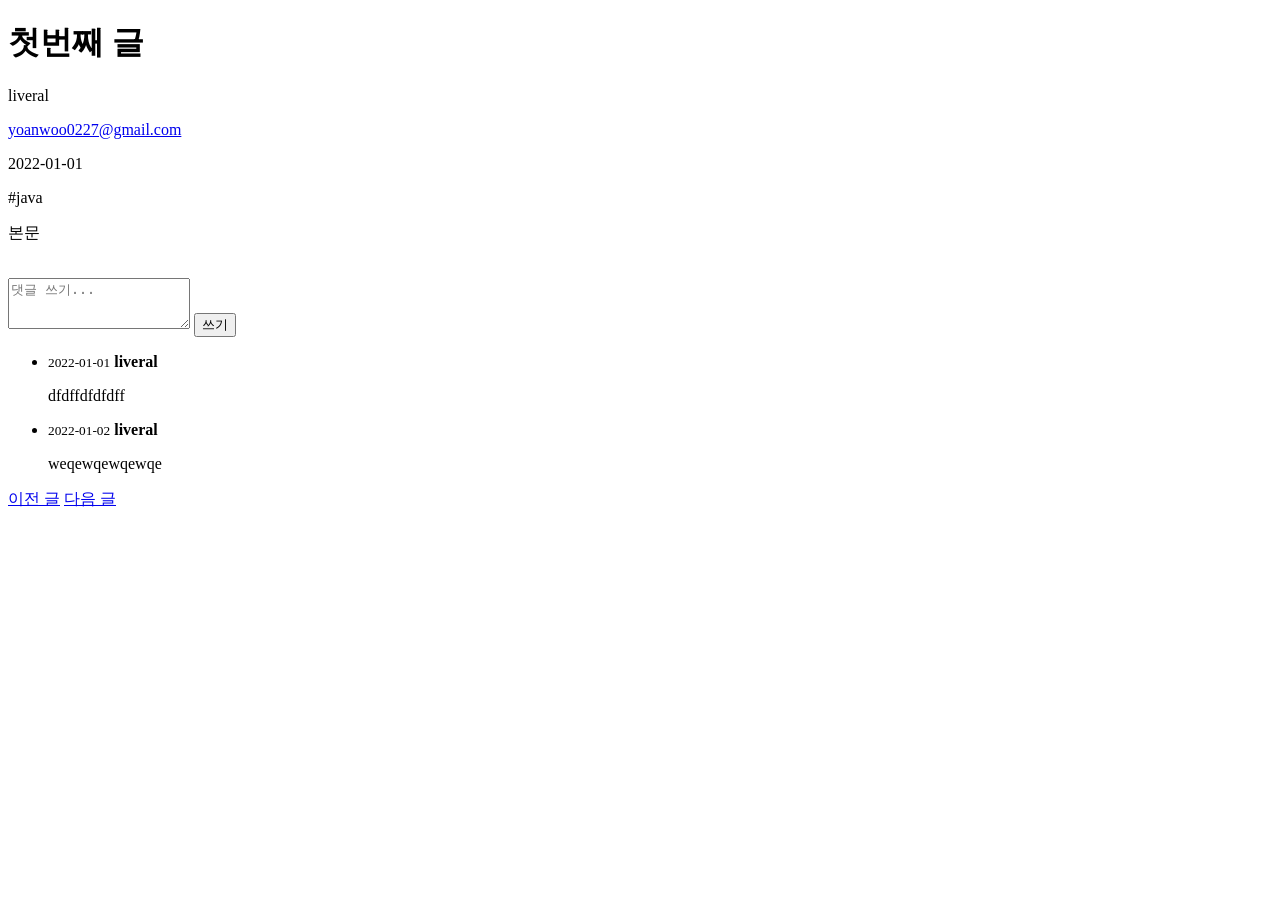
==== src/main/resources/templates/articles/detail.html @ 037d27e2 "#16 - 게시글 뷰 기본 골격 작성 컨트롤러, 뷰 , 테스트까지 한 번에 적용" ====
<!DOCTYPE html>
<html lang="ko" xmlns:th="http://www.thymeleaf.org">
<head>
    <meta charset="UTF-8">
    <title>게시글 페이지</title>
</head>
<body>

<header th:replace="~{fragments/header :: header}"></header>

  <main>
    <header>
        <h1>첫번째 글</h1>
    </header>
    <aside>
      <p><span>liveral</span></p>
      <p><a href="mailto:yoanwoo0227@gmail.com">yoanwoo0227@gmail.com</a></p>
      <p><time datetime="2022-01-01T00:00:00">2022-01-01</time></p>
      <p>#java</p>
    </aside>
    <section>
      <p>본문<br><br></p>
      <div>
        <form>
          <label for="articleComment" hidden>댓글</label>
          <textarea id="articleComment" placeholder="댓글 쓰기..." rows="3"></textarea>
          <button type="submit">쓰기</button>
        </form>
        <ul>
          <li>
            <div>
              <time><small>2022-01-01</small></time>
              <strong>liveral</strong>
              <p>
                dfdffdfdfdff
              </p>
            </div>
          </li>
          <li>
            <div>
              <time><small>2022-01-02</small></time>
              <strong>liveral</strong>
              <p>
                weqewqewqewqe
              </p>
            </div>
          </li>
        </ul>
      </div>
    </section>
    <nav>
      <a href="#">이전 글</a>
      <a href="#">다음 글</a>
    </nav>
  </main>

<footer th:replace="~{fragments/footer :: footer}"></footer>

</body>

</html>
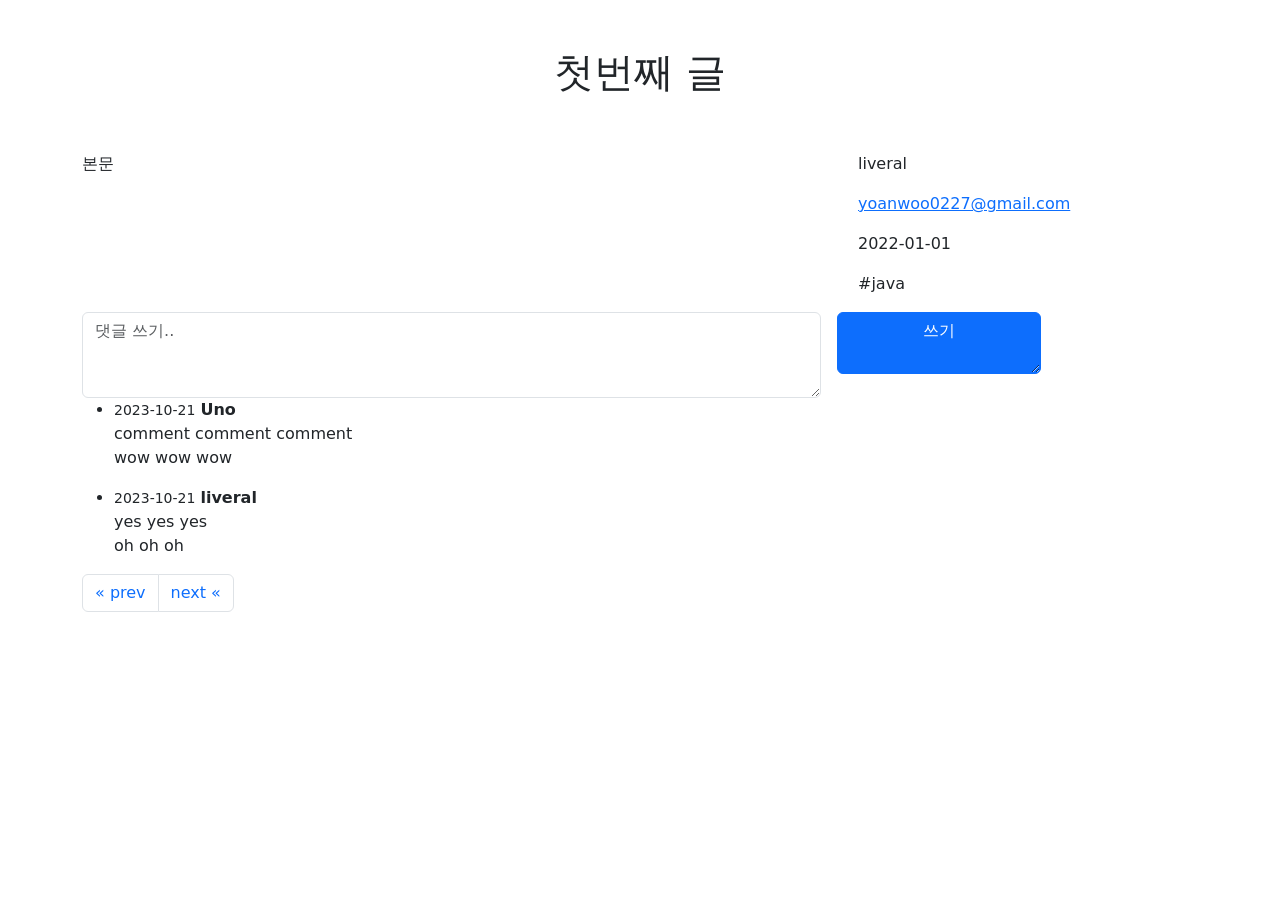
==== commit 84467576: "#16 - 게시판, 게시글 페이지에 부트스트랩 예제 적용 부트스트랩 예제를 적용하여 디자인이 생김" ====
--- a/src/main/resources/templates/articles/detail.html
+++ b/src/main/resources/templates/articles/detail.html
@@ -1,61 +1,97 @@
 <!DOCTYPE html>
 <html lang="ko" xmlns:th="http://www.thymeleaf.org">
 <head>
-    <meta charset="UTF-8">
-    <title>게시글 페이지</title>
+  <meta charset="utf-8">
+  <meta name="viewport" content="width=device-width, initial-scale=1">
+  <meta name="description" content="">
+  <meta name="author" content="Yeonwoo">
+  <title>게시글 페이지</title>
+  <link href="https://cdn.jsdelivr.net/npm/bootstrap@5.3.1/dist/css/bootstrap.min.css" rel="stylesheet" integrity="sha384-4bw+/aepP/YC94hEpVNVgiZdgIC5+VKNBQNGCHeKRQN+PtmoHDEXuppvnDJzQIu9" crossorigin="anonymous">
 </head>
 <body>
 
 <header th:replace="~{fragments/header :: header}"></header>
 
-  <main>
-    <header>
+  <main class="container">
+    <header class="py-5 text-center">
         <h1>첫번째 글</h1>
     </header>
-    <aside>
-      <p><span>liveral</span></p>
-      <p><a href="mailto:yoanwoo0227@gmail.com">yoanwoo0227@gmail.com</a></p>
-      <p><time datetime="2022-01-01T00:00:00">2022-01-01</time></p>
-      <p>#java</p>
-    </aside>
-    <section>
-      <p>본문<br><br></p>
-      <div>
-        <form>
-          <label for="articleComment" hidden>댓글</label>
-          <textarea id="articleComment" placeholder="댓글 쓰기..." rows="3"></textarea>
-          <button type="submit">쓰기</button>
-        </form>
-        <ul>
-          <li>
-            <div>
-              <time><small>2022-01-01</small></time>
-              <strong>liveral</strong>
-              <p>
-                dfdffdfdfdff
-              </p>
+    <div class="row g-5">
+      <section class="col-md-5 col-lg-4 order-md-last">
+        <aside>
+          <p><span class="nick-name">liveral</span></p>
+          <p><a class="u-url" rel="me" href="mailto:yoanwoo0227@gmail.com">yoanwoo0227@gmail.com</a></p>
+          <p><time datetime="2022-01-01T00:00:00">2022-01-01</time></p>
+          <p>#java</p>
+        </aside>
+      </section>
+
+      <article class="col-md-7 col-lg-8">
+        <p>본문<br><br></p>
+      </article>
+    </div>
+    <div class="row g-5">
+        <section>
+          <form class="row g-3">
+            <div class="col-8">
+              <label for="comment-textbox" hidden >댓글</label>
+              <textarea class="form-control" id="comment-textbox" placeholder="댓글 쓰기.." rows="3"></textarea>
             </div>
+            <div class="col-auto">
+              <label for="comment-submit" hidden >댓글 쓰기</label>
+              <textarea class="btn btn-primary" id="comment-submit" type="submit">쓰기</textarea>
+            </div>
+          </form>
+
+          <ul>
+            <li>
+              <div>
+                <time><small>2023-10-21</small></time>
+                <strong>Uno</strong>
+                <p>
+                  comment comment comment<br>
+                  wow wow wow
+                </p>
+              </div>
+            </li>
+            <li>
+              <div>
+                <time><small>2023-10-21</small></time>
+                <strong>liveral</strong>
+                <p>
+                  yes yes yes<br>
+                  oh oh oh
+                </p>
+              </div>
+            </li>
+          </ul>
+
+        </section>
+    </div>
+    <div class="row g-5">
+      <nav aria-label="Page navigation example">
+        <ul class="pagination">
+          <li class="page-item">
+            <a class="page-link" href="#" aria-label="Previous">
+              <span aria-hidden="true">&laquo; prev</span>
+            </a>
           </li>
-          <li>
-            <div>
-              <time><small>2022-01-02</small></time>
-              <strong>liveral</strong>
-              <p>
-                weqewqewqewqe
-              </p>
-            </div>
+
+          <li class="page-item">
+            <a class="page-link" href="#" aria-label="Next">
+              <span aria-hidden="true">next &laquo;</span>
+            </a>
           </li>
         </ul>
-      </div>
-    </section>
-    <nav>
-      <a href="#">이전 글</a>
-      <a href="#">다음 글</a>
-    </nav>
+      </nav>
+    </div>
+
+
   </main>
 
 <footer th:replace="~{fragments/footer :: footer}"></footer>
 
+<script src="https://cdn.jsdelivr.net/npm/bootstrap@5.3.1/dist/js/bootstrap.bundle.min.js" integrity="sha384-HwwvtgBNo3bZJJLYd8oVXjrBZt8cqVSpeBNS5n7C8IVInixGAoxmnlMuBnhbgrkm" crossorigin="anonymous"></script>
 </body>
 
 </html>
